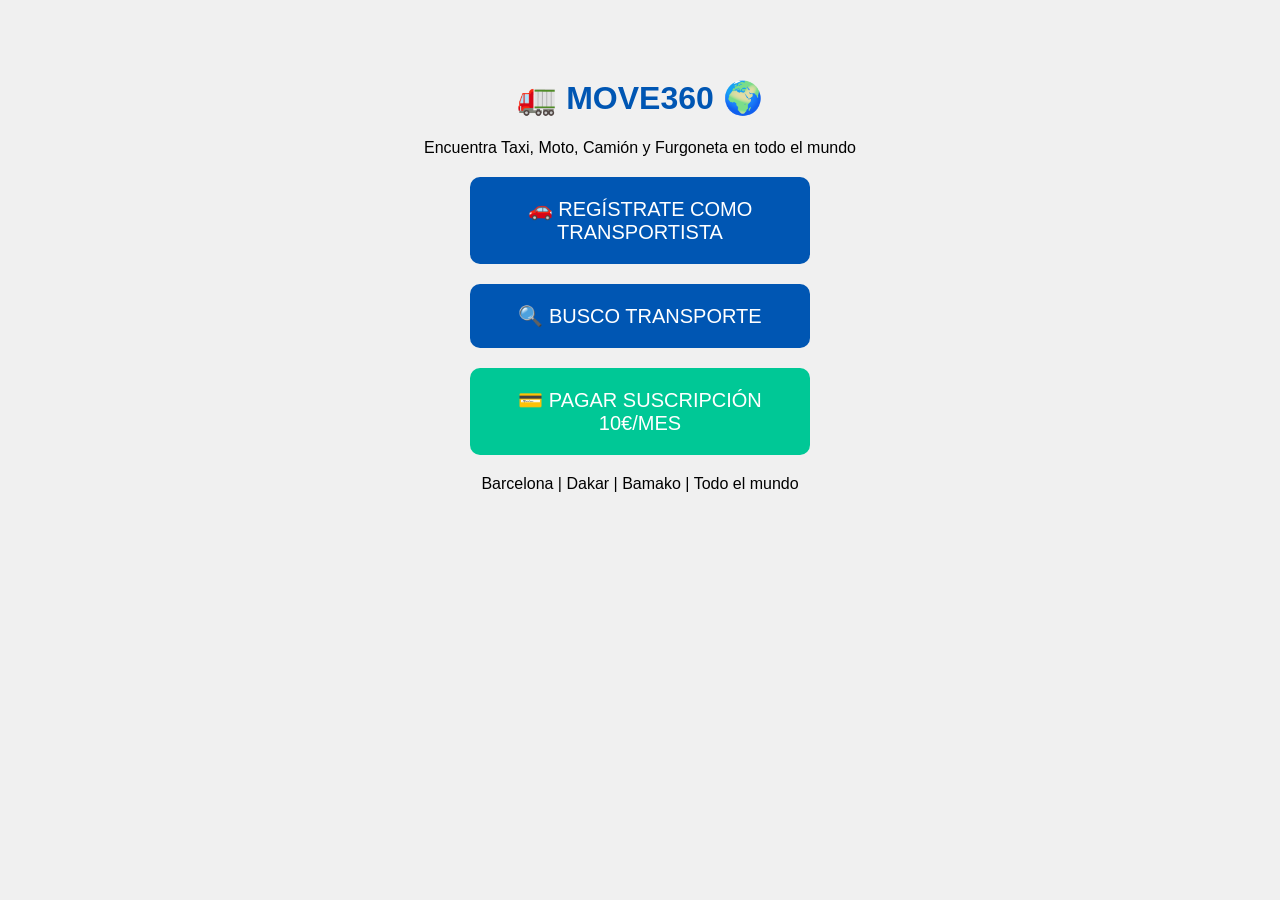
==== Index.html @ 05095432 "Add initial HTML structure for MOVE360 website" ====
<!DOCTYPE html>
<html lang="es">
<head>
    <meta charset="UTF-8">
    <title>MOVE360 - Transporte Global</title>
    <style>
        body { font-family: Arial; text-align: center; background: #f0f0f0; padding: 50px; }
        h1 { color: #0056b3; }
        .boton { display: block; width: 300px; margin: 20px auto; padding: 20px; 
                 background: #0056b3; color: white; text-decoration: none; 
                 font-size: 20px; border-radius: 10px; }
        .boton-pago { background: #00C896; } /* Verde de Wave */
    </style>
</head>
<body>
    <h1>🚛 MOVE360 🌍</h1>
    <p>Encuentra Taxi, Moto, Camión y Furgoneta en todo el mundo</p>
    
    <a href="registro.html" class="boton">🚗 REGÍSTRATE COMO TRANSPORTISTA</a>
    <a href="buscar.html" class="boton">🔍 BUSCO TRANSPORTE</a>
    
    <a href="https://pay.wave.com/m/M_sn_DzyWASHOmWVe/c/sn/" class="boton boton-pago" target="_blank">
        💳 PAGAR SUSCRIPCIÓN 10€/MES
    </a>
    
    <p>Barcelona | Dakar | Bamako | Todo el mundo</p>
</body>
</html>
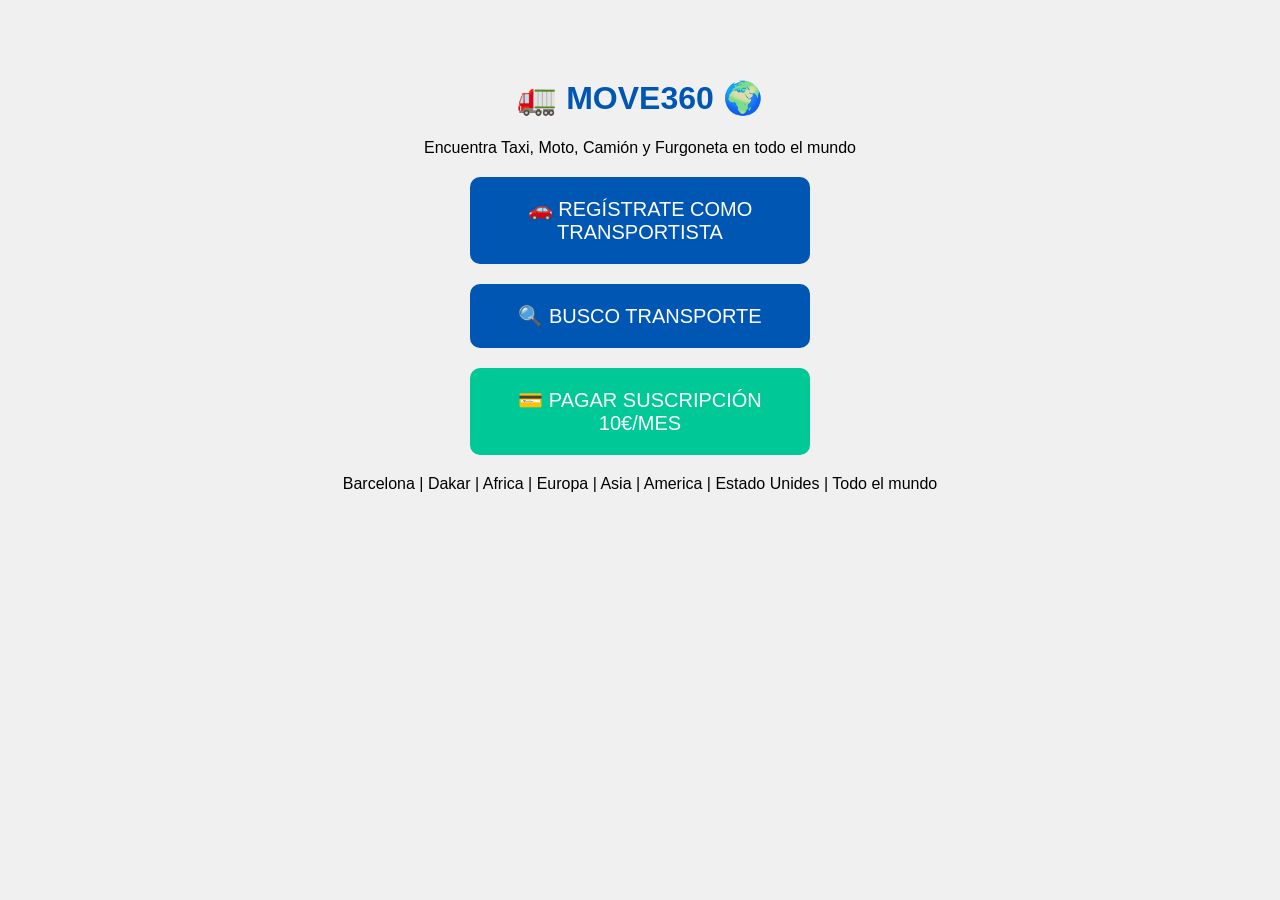
==== commit 3c6eebe8: "Update location list in Index.html" ====
--- a/Index.html
+++ b/Index.html
@@ -23,6 +23,6 @@
         💳 PAGAR SUSCRIPCIÓN 10€/MES
     </a>
     
-    <p>Barcelona | Dakar | Bamako | Todo el mundo</p>
+    <p>Barcelona | Dakar | Africa | Europa | Asia | America | Estado Unides | Todo el mundo</p>
 </body>
 </html>
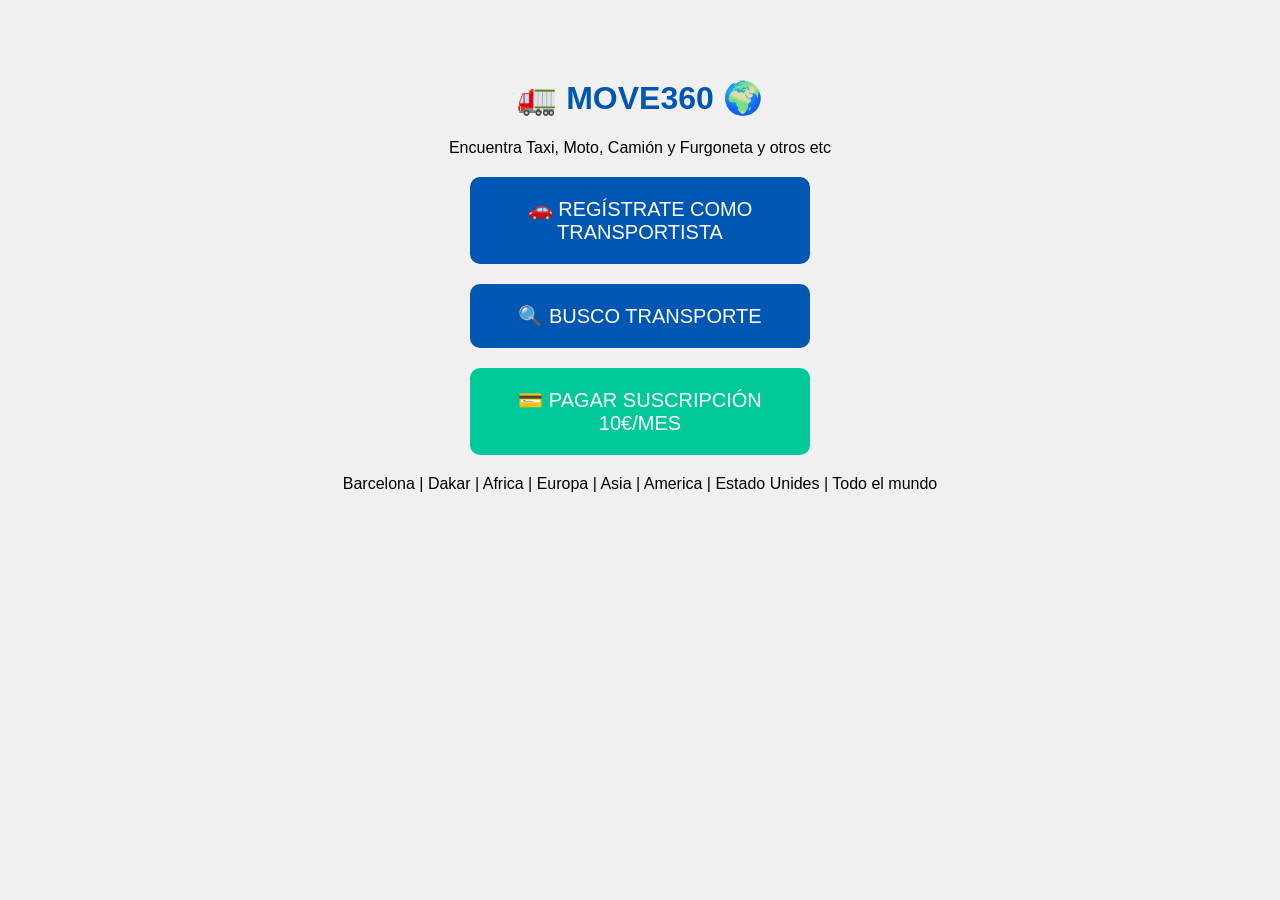
==== commit 9adfed33: "Update text in Index.html paragraph" ====
--- a/Index.html
+++ b/Index.html
@@ -14,7 +14,7 @@
 </head>
 <body>
     <h1>🚛 MOVE360 🌍</h1>
-    <p>Encuentra Taxi, Moto, Camión y Furgoneta en todo el mundo</p>
+    <p>Encuentra Taxi, Moto, Camión y Furgoneta y otros etc</p>
     
     <a href="registro.html" class="boton">🚗 REGÍSTRATE COMO TRANSPORTISTA</a>
     <a href="buscar.html" class="boton">🔍 BUSCO TRANSPORTE</a>
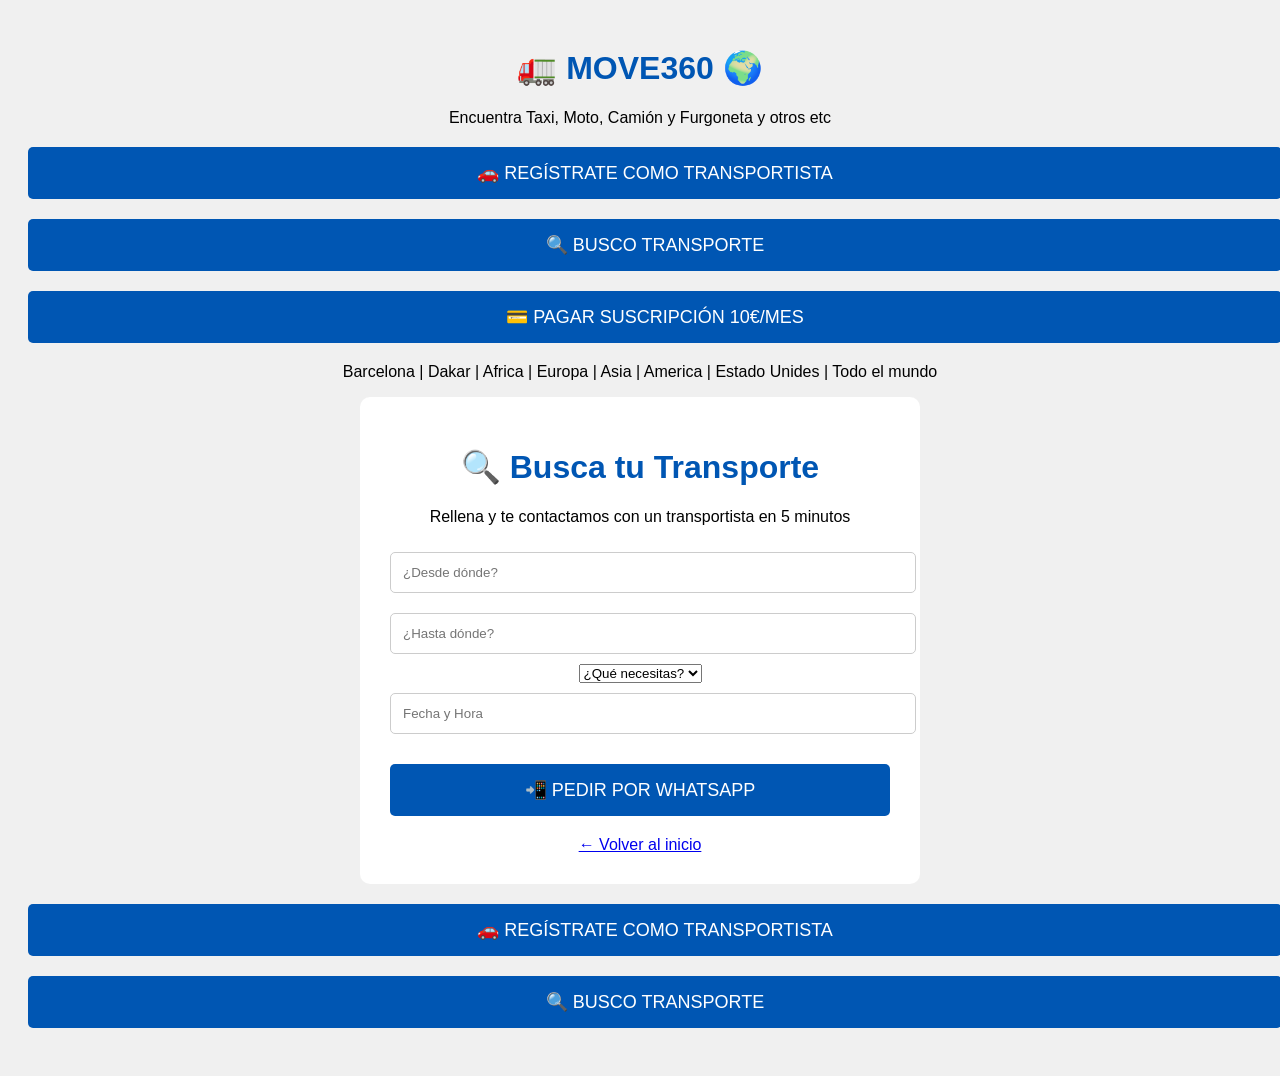
==== commit b72a3268: "Add transportation request form to Index.html" ====
--- a/Index.html
+++ b/Index.html
@@ -26,3 +26,41 @@
     <p>Barcelona | Dakar | Africa | Europa | Asia | America | Estado Unides | Todo el mundo</p>
 </body>
 </html>
+
+
+<!DOCTYPE html>
+<html lang="es">
+<head>
+    <meta charset="UTF-8">
+    <meta name="viewport" content="width=device-width, initial-scale=1.0">
+    <title>Buscar Transporte - MOVE360</title>
+    <style>
+        body { font-family: Arial; background: #f0f0f0; padding: 20px; }
+        .caja { max-width: 500px; margin: auto; background: white; padding: 30px; border-radius: 10px; }
+        input { width: 100%; padding: 12px; margin: 10px 0; border: 1px solid #ccc; border-radius: 5px; }
+        .boton { width: 100%; padding: 15px; background: #0056b3; color: white; border: none; border-radius: 5px; font-size: 18px; }
+    </style>
+</head>
+<body>
+    <div class="caja">
+        <h1>🔍 Busca tu Transporte</h1>
+        <p>Rellena y te contactamos con un transportista en 5 minutos</p>
+        <form action="https://wa.me/221764937437" method="get" target="_blank">
+            <input type="text" name="origen" placeholder="¿Desde dónde?" required>
+            <input type="text" name="destino" placeholder="¿Hasta dónde?" required>
+            <select name="tipo" required>
+                <option value="">¿Qué necesitas?</option>
+                <option>Taxi</option>
+                <option>Moto</option>
+                <option>Camión</option>
+                <option>Furgoneta</option>
+            </select>
+            <input type="text" name="fecha" placeholder="Fecha y Hora">
+            <button type="submit" class="boton">📲 PEDIR POR WHATSAPP</button>
+        </form>
+        <a href="index.html">← Volver al inicio</a>
+    </div>
+</body>
+</html>
+<a href="registro.html" class="boton">🚗 REGÍSTRATE COMO TRANSPORTISTA</a>
+<a href="buscar.html" class="boton">🔍 BUSCO TRANSPORTE</a>
